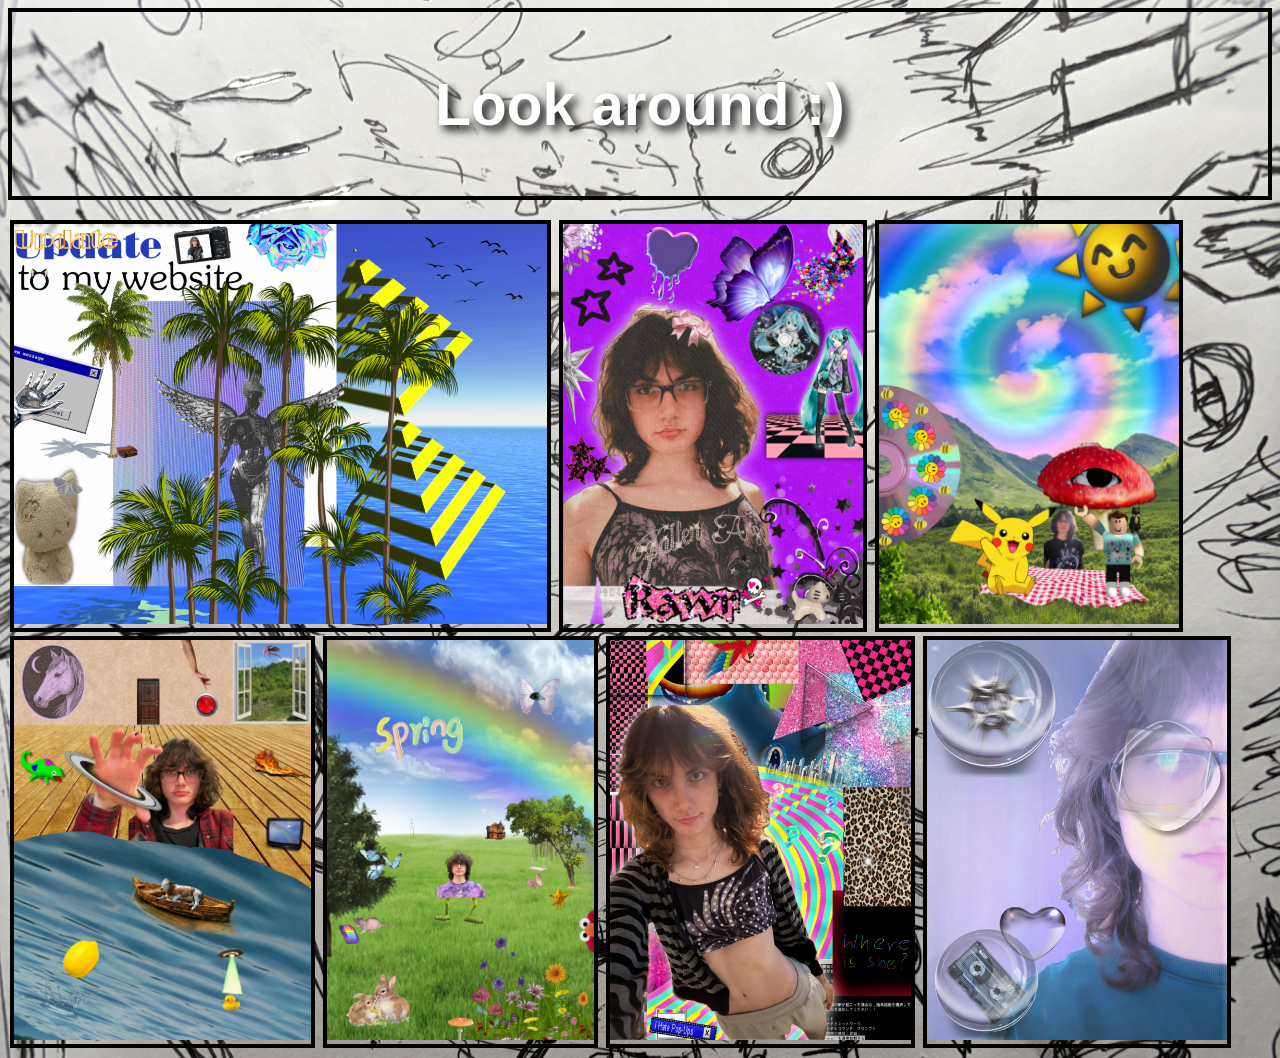
==== art.html @ dc1b4c08 "moreart" ====
<!DOCTYPE html>
<html lang="en">
<head>
    <meta charset="UTF-8">
    <meta name="viewport" content="width=device-width, initial-scale=1.0">
    <title>Document</title>
    <link rel="stylesheet" href="artStyle.css">
    <script src="script.js"></script>
</head>
    <body class="Body" id="Body">
        <div class="artHeadeer" id="artHeadeer" style="animation: NightcoreColor 6s linear 0s infinite;">
            <h3>Look around :)</h3>
        </div>
        <br>
        <div class="artBoxes">
            <img class="shadow" src="gifs/3897EF09-C0F8-4F1F-900C-62047A42C0F3.JPEG" alt="" height="400px">
        </div>
        <div class="artBoxes">
            <img class="shadow" src="images/8CD51901-06AA-4684-A833-02E5E51FDED2.JPEG" alt="" height="400px">
        </div>
        <div class="artBoxes">
            <img class="shadow" src="images/53CF545D-1DEC-4E8C-B155-EFCA0A9CBE58.JPEG" alt="" height="400px">
        </div>
        <div class="artBoxes">
            <img class="shadow" src="images/528C30AA-D8B5-4615-868A-B677AC6076A1.JPEG" alt="" height="400px">
        </div>
        <div class="artBoxes">
            <img class="shadow" src="images/13559CCF-73DD-4A5B-AC4E-323A8E52BAA8.JPEG" alt="" height="400px">
        </div>
        <div class="artBoxes">
            <img class="shadow" src="images/778899005_18110204264323985_4159888177860811629_n.jpg" alt="" height="400px">
        </div>
        <div class="artBoxes">
            <img class="shadow" src="images/A95157F3-B2CB-46F5-A2C0-605000EA6599.JPEG" alt="" height="400px">
        </div>
    </body>
</html>
---- artStyle.css ----
.Body {
    background-image: url(gifs/IMG_6879\ \(1\).jpg);
    background-size: cover;
}
.artHeadeer {
    font-family: Verdana, Geneva, Tahoma, sans-serif;
    text-shadow: 5px 5px 10px black;
    border: 4px rgb(0, 0, 0) solid;
    color: white;
    text-align: center;
    font-size: 50px;
}
.artBoxes {
    font-family: Verdana, Geneva, Tahoma, sans-serif;
    text-shadow: 5px 5px 10px rgb(0, 0, 0);
    border: 4px rgb(0, 0, 0) solid;
    color: white;
    text-align: center;
    display : inline-block;
    margin: 2px;
}
.shadow {
    text-shadow: 5px 5px 10px black;
}
@keyframes NightcoreColor {
  from {
  color: #72229c;
  }
  50% {
    color: #382f96;
  }
  100%{
  color: #7219a2;
  }
}
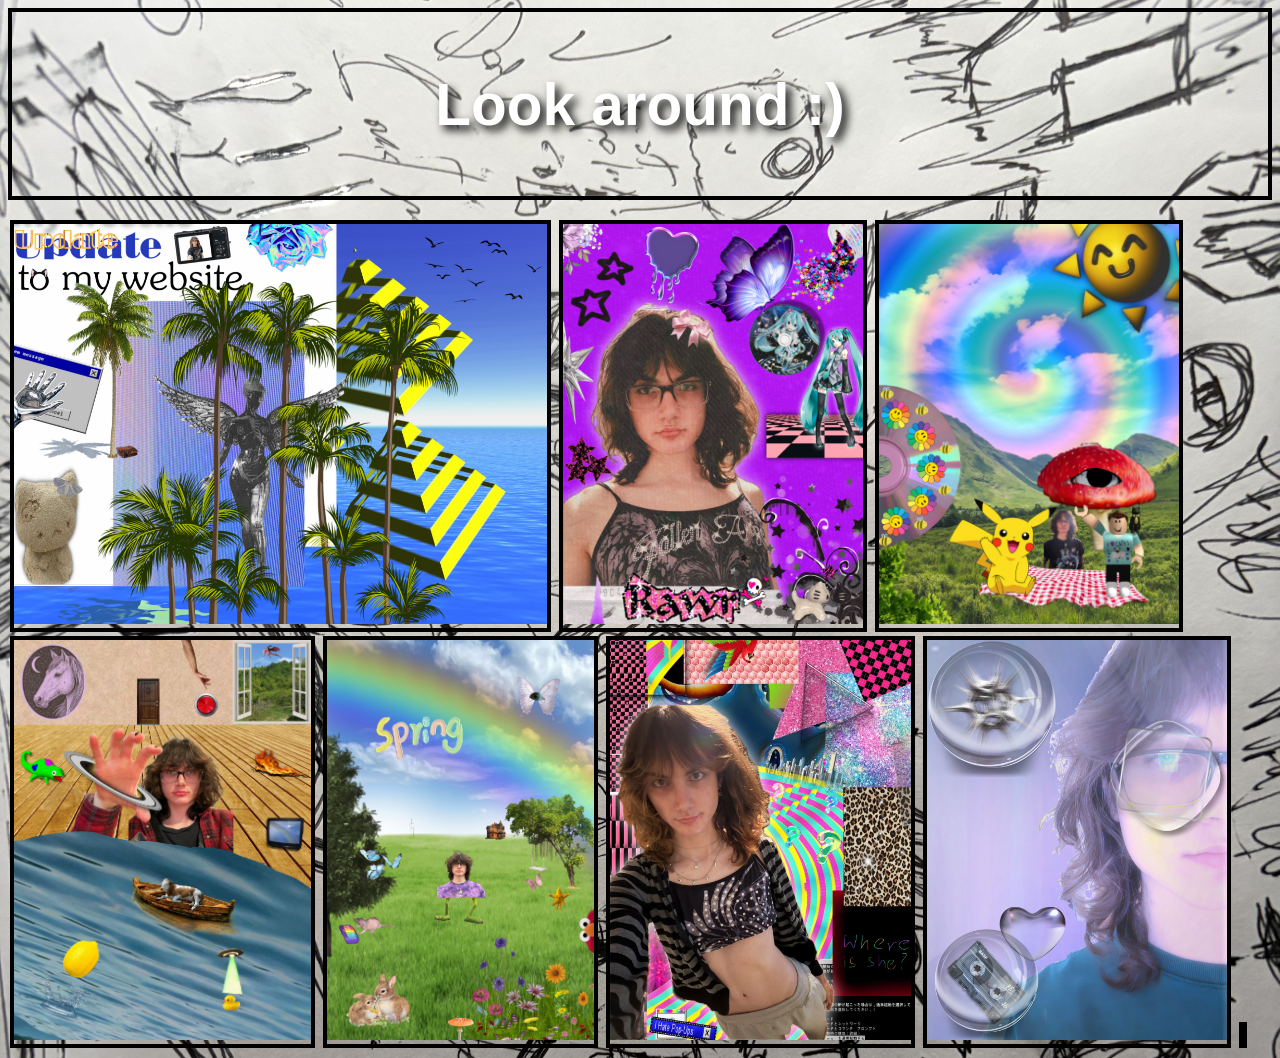
==== commit 878f2bc7: "god is a girl" ====
--- a/art.html
+++ b/art.html
@@ -33,5 +33,8 @@
         <div class="artBoxes">
             <img class="shadow" src="images/A95157F3-B2CB-46F5-A2C0-605000EA6599.JPEG" alt="" height="400px">
         </div>
+        <div class="artBoxes">
+            <img class="shadow" src="images/338ACAA1-5FF6-40B4-842B-BE7526ACFE40.PNG" alt="" height="400px">
+        </div>
     </body>
 </html>
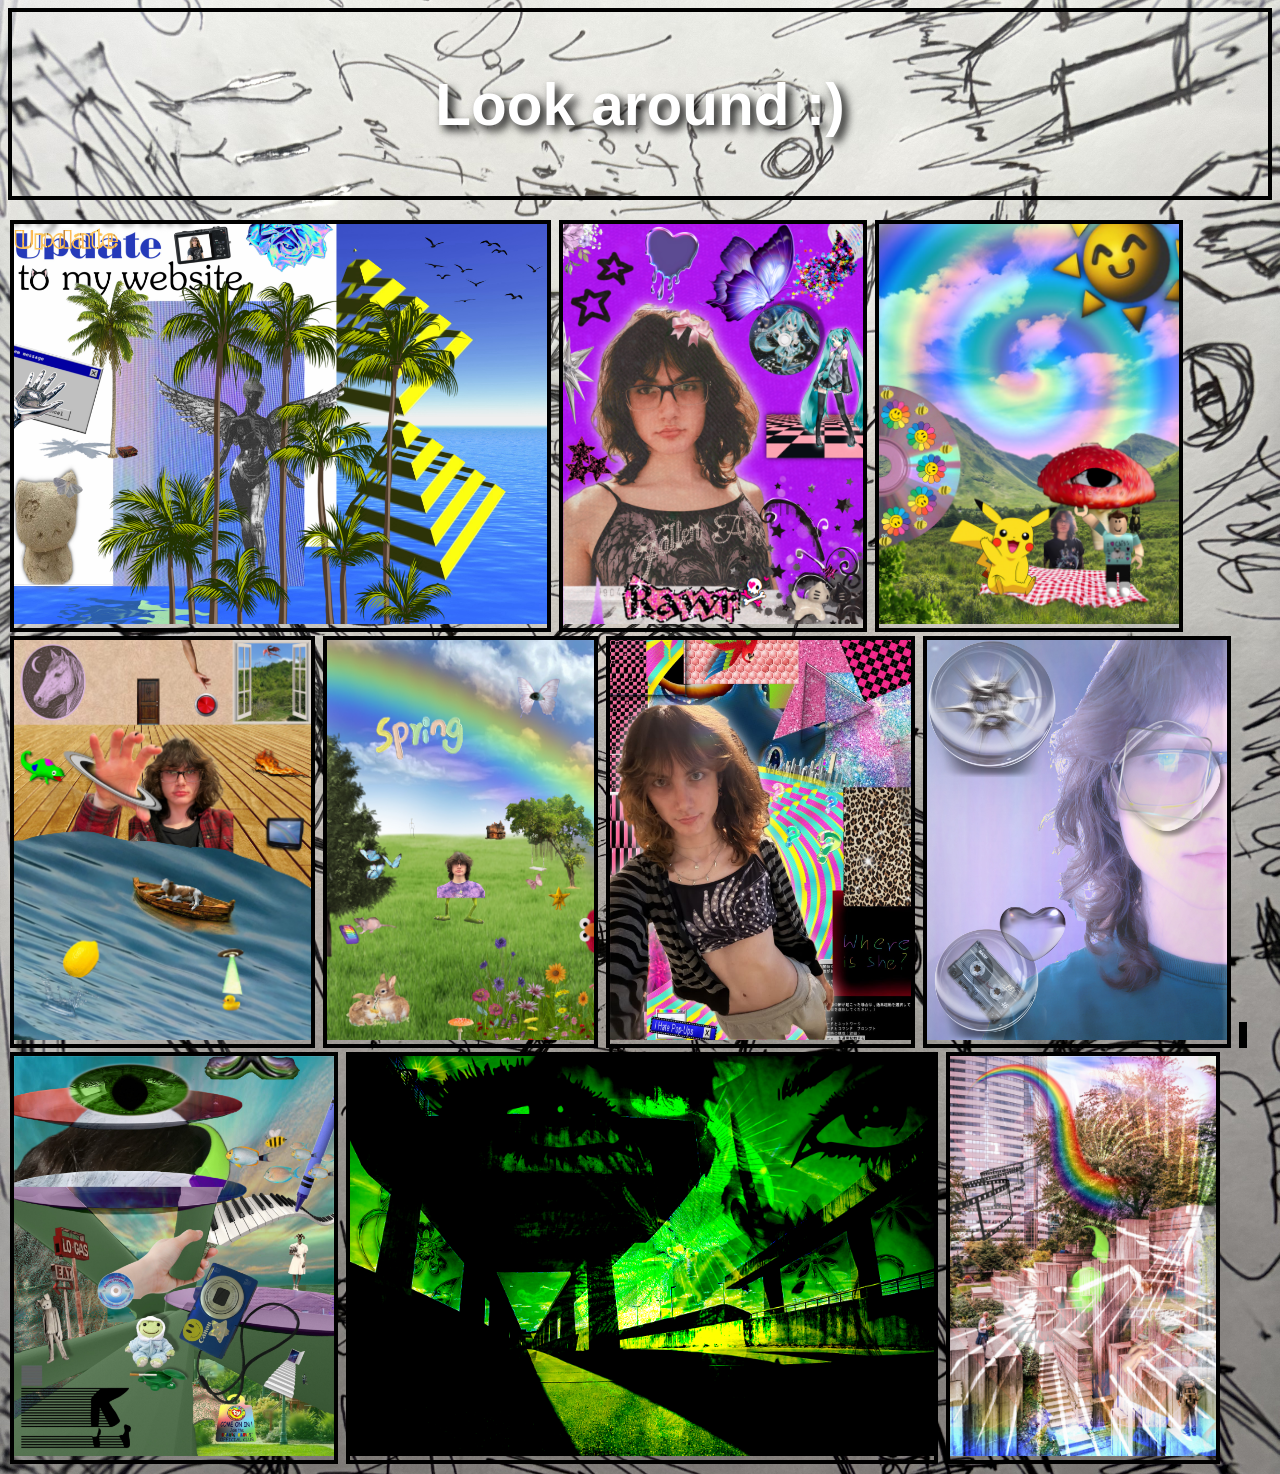
==== commit 08be0377: "art" ====
--- a/art.html
+++ b/art.html
@@ -35,6 +35,15 @@
         </div>
         <div class="artBoxes">
             <img class="shadow" src="images/338ACAA1-5FF6-40B4-842B-BE7526ACFE40.PNG" alt="" height="400px">
+        </div>        
+        <div class="artBoxes">
+            <img class="shadow" src="images/wierd.jpg" alt="" height="400px">
+        </div>
+        <div class="artBoxes">
+            <img class="shadow" src="images/oh ahhh.png" alt="" height="400px">
+        </div>
+        <div class="artBoxes">
+            <img class="shadow" src="images/take me away.jpg" alt="" height="400px">
         </div>
     </body>
 </html>
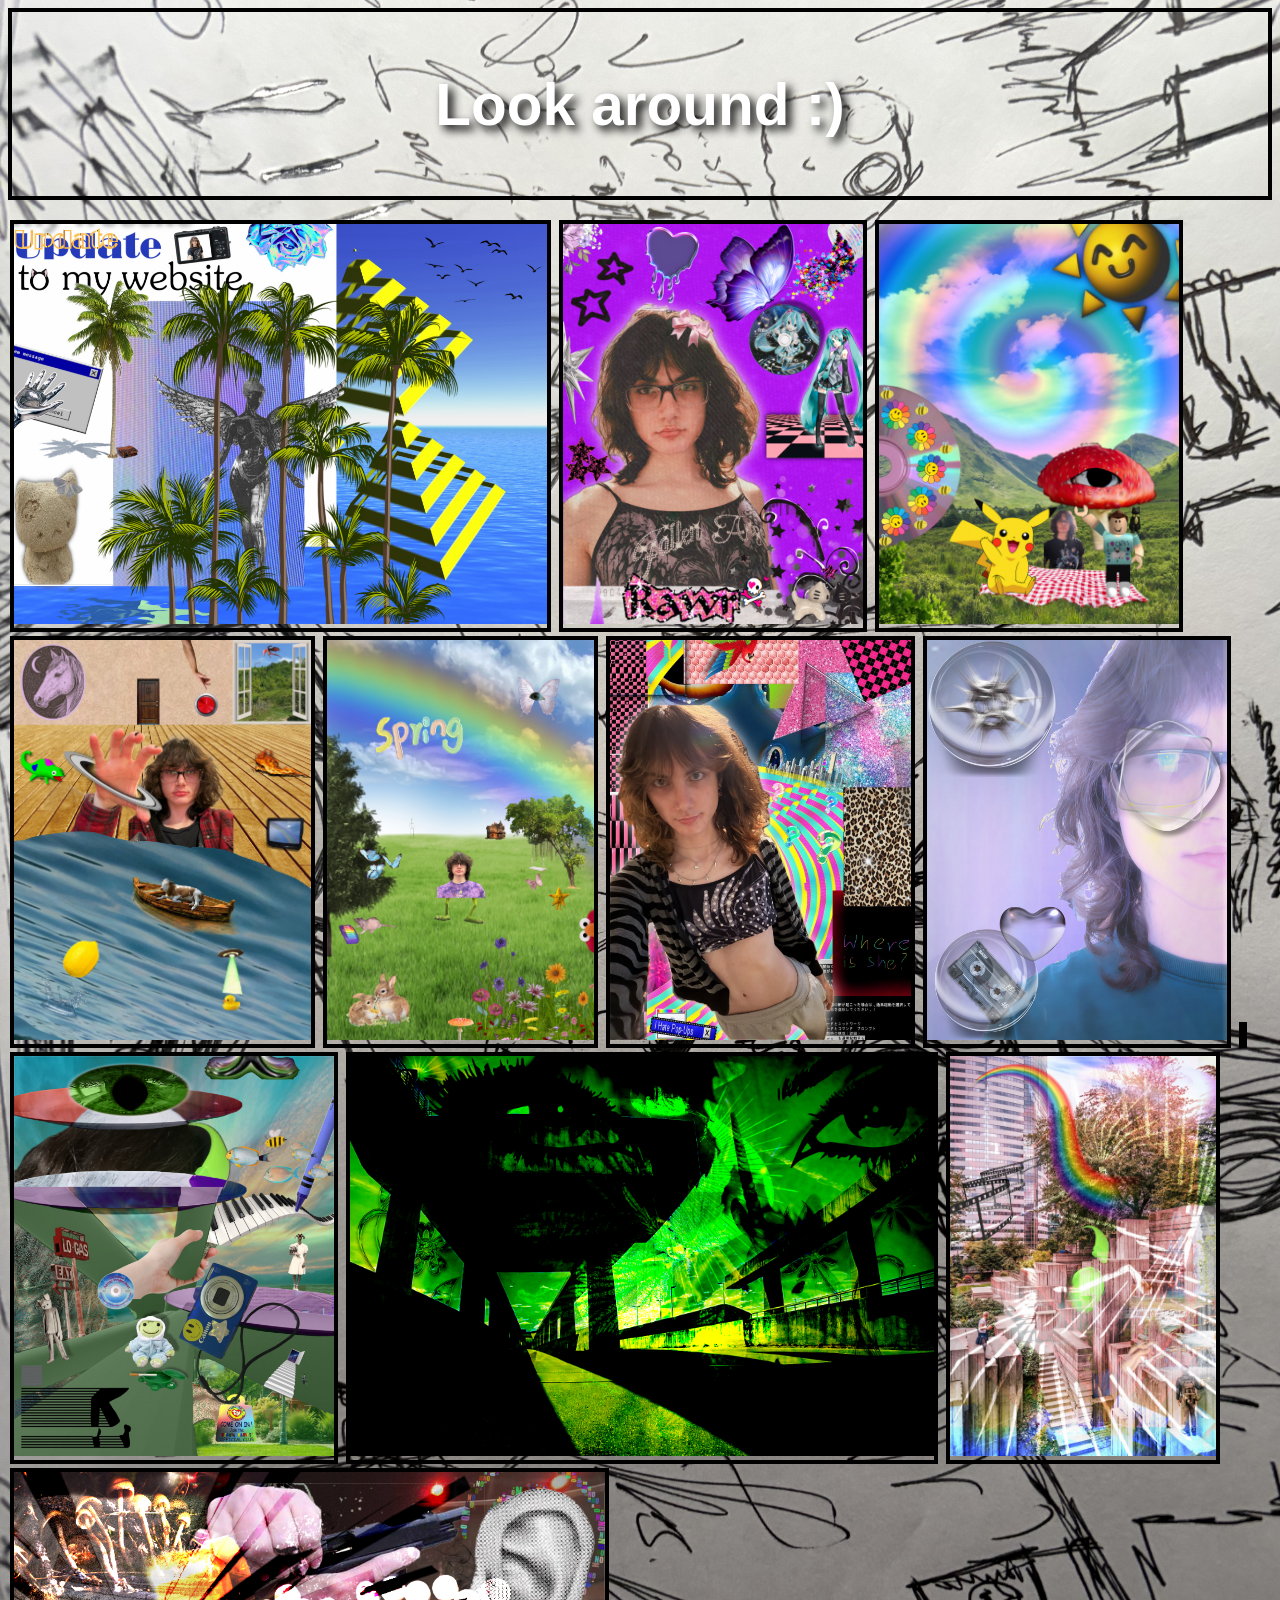
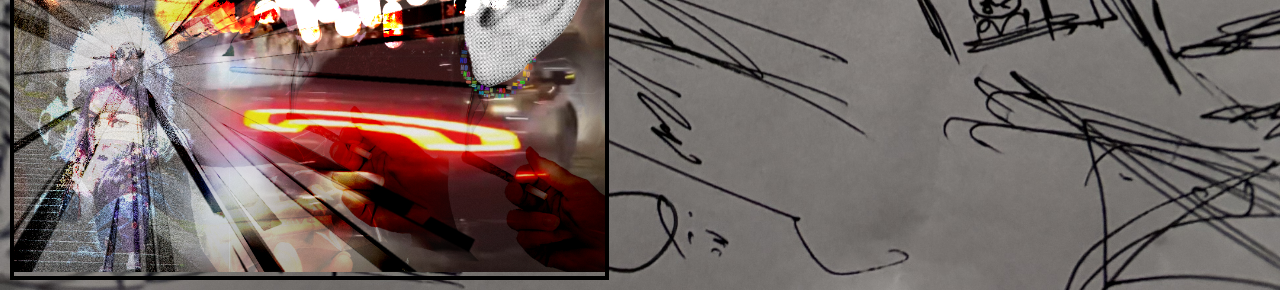
==== commit d0a83196: "more art" ====
--- a/art.html
+++ b/art.html
@@ -45,5 +45,8 @@
         <div class="artBoxes">
             <img class="shadow" src="images/take me away.jpg" alt="" height="400px">
         </div>
+        <div class="artBoxes">
+            <img class="shadow" src="images/Cover-JPG.jpg" alt="" height="400px">
+        </div>
     </body>
 </html>
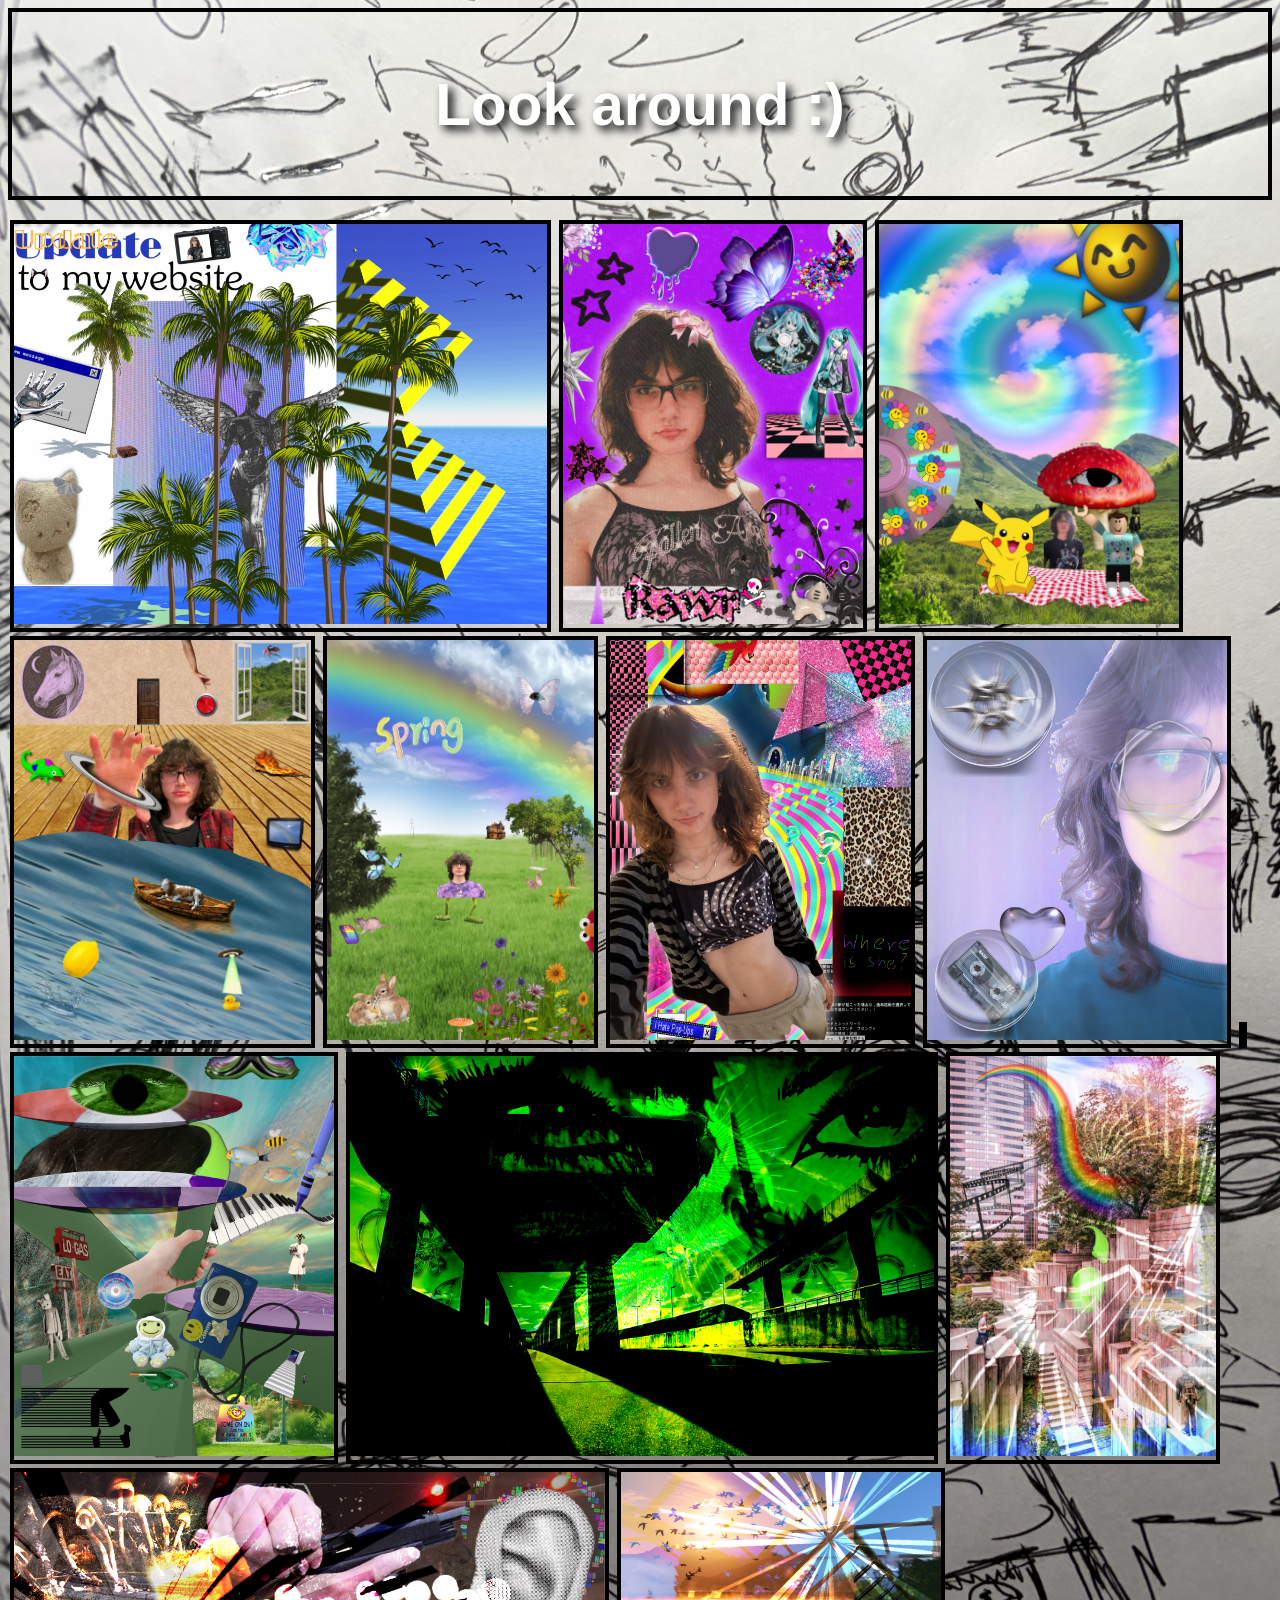
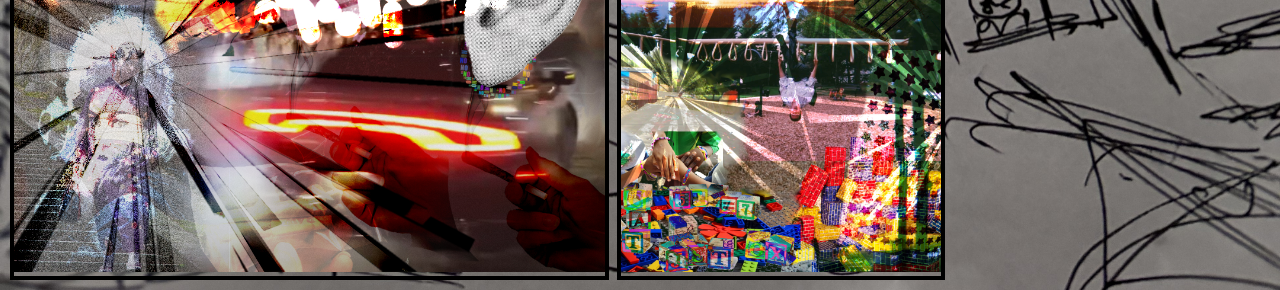
==== commit 94ca4a26: "even more :)" ====
--- a/art.html
+++ b/art.html
@@ -48,5 +48,8 @@
         <div class="artBoxes">
             <img class="shadow" src="images/Cover-JPG.jpg" alt="" height="400px">
         </div>
+        <div class="artBoxes">
+            <img class="shadow" src="images/friend.jpg" alt="" height="400px">
+        </div>
     </body>
 </html>
